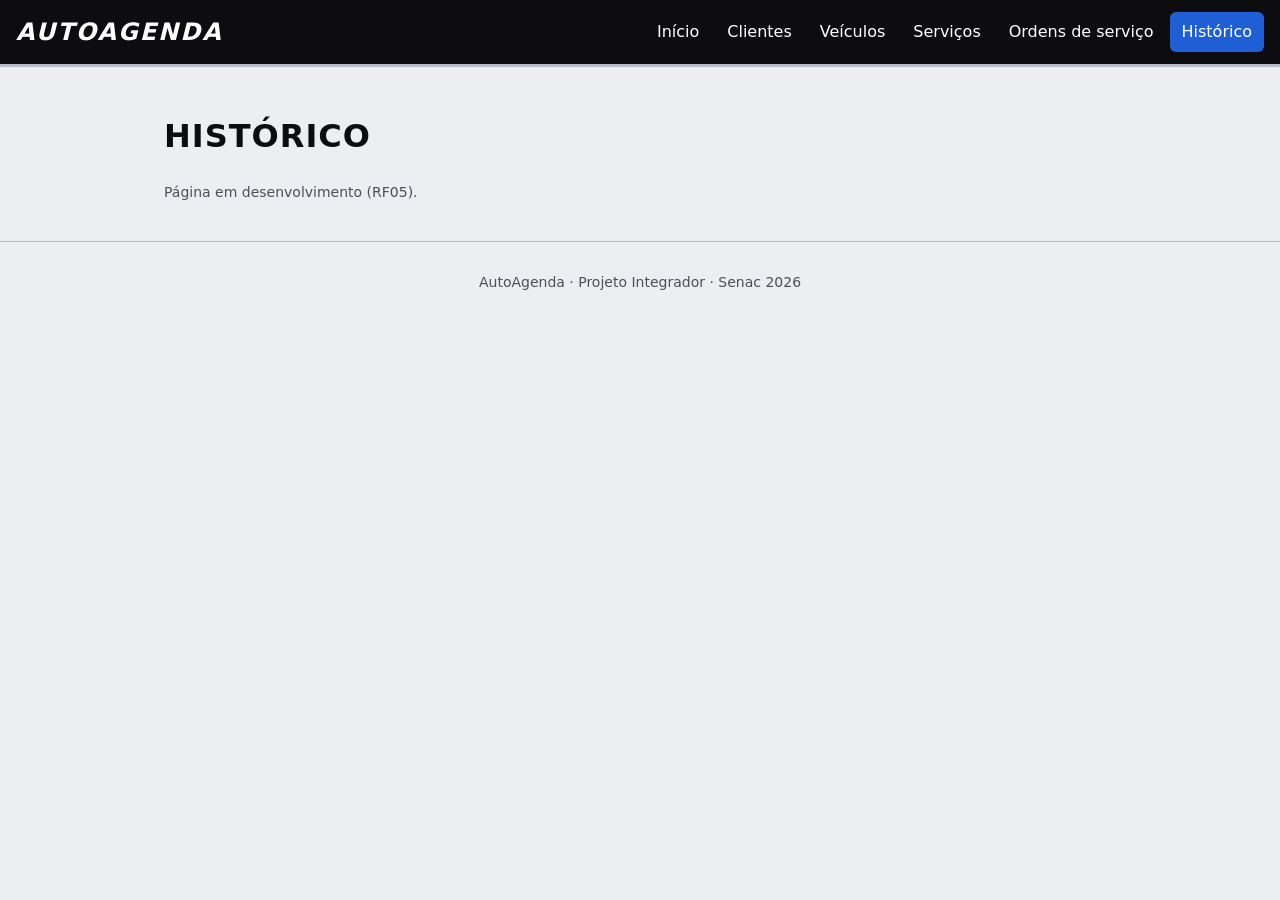
==== historico.html @ f7508c3d "feat: adiciona estrutura base e cadastro de clientes e veículos" ====
<!DOCTYPE html>
<html lang="pt-BR">
<head>
  <meta charset="UTF-8">
  <meta name="viewport" content="width=device-width, initial-scale=1">
  <title>Histórico | AutoAgenda</title>
  <link rel="stylesheet" href="css/estilo.css">
  <script src="js/armazenamento.js" defer></script>
  <script src="js/utilidades.js" defer></script>
  <script src="js/historico.js" defer></script>
</head>
<body>
  <header class="cabecalho">
    <a class="marca" href="index.html">AutoAgenda</a>
    <nav aria-label="Menu principal">
      <ul class="menu">
        <li><a href="index.html">Início</a></li>
        <li><a href="clientes.html">Clientes</a></li>
        <li><a href="veiculos.html">Veículos</a></li>
        <li><a href="servicos.html">Serviços</a></li>
        <li><a href="ordens.html">Ordens de serviço</a></li>
        <li><a href="historico.html" aria-current="page">Histórico</a></li>
      </ul>
    </nav>
  </header>

  <main class="conteudo">
    <h1>Histórico</h1>
    <p id="mensagem" class="mensagem" role="status"></p>

    <p class="dica">Página em desenvolvimento (RF05).</p>
  </main>

  <footer class="rodape">
    <p>AutoAgenda · Projeto Integrador · Senac 2026</p>
  </footer>
</body>
</html>
---- css/estilo.css ----
/* Cores inspiradas em Velozes e Furiosos:
   o Dodge Charger preto do Toretto e o Nissan Skyline branco do Brian. */
:root {
  --preto-charger: #0d0d0f;
  --grafite: #2a2b31;
  --branco-skyline: #ffffff;
  --prata: #eceef1;
  --cromado: #b8bcc4;
  --azul-nitro: #1f5fd6;
  --azul-nitro-escuro: #1747a6;
  --cinza-texto: #4b5059;
  --cor-sucesso: #166534;
  --cor-erro: #b91c1c;
}

* {
  box-sizing: border-box;
}

body {
  margin: 0;
  font-family: system-ui, Arial, sans-serif;
  line-height: 1.5;
  color: var(--preto-charger);
  background-color: var(--prata);
}

a {
  color: var(--azul-nitro);
}

h1 {
  text-transform: uppercase;
  letter-spacing: 1px;
}

.cabecalho {
  padding: 12px 16px;
  background-color: var(--preto-charger);
  border-bottom: 3px solid var(--cromado);
}

.marca {
  font-size: 1.5rem;
  font-weight: 900;
  font-style: italic;
  text-transform: uppercase;
  letter-spacing: 2px;
  color: white;
  text-decoration: none;
}

.menu {
  display: flex;
  flex-wrap: wrap;
  gap: 4px;
  margin: 8px 0 0;
  padding: 0;
  list-style: none;
}

.menu a {
  display: block;
  padding: 8px 12px;
  border-radius: 6px;
  color: white;
  text-decoration: none;
}

.menu a:hover {
  background-color: var(--grafite);
}

.menu a[aria-current="page"] {
  background-color: var(--azul-nitro);
}

.conteudo {
  max-width: 1000px;
  margin: 0 auto;
  padding: 16px;
}

.cartao {
  margin-bottom: 24px;
  padding: 16px;
  border: 1px solid var(--cromado);
  border-radius: 8px;
  background-color: var(--branco-skyline);
  box-shadow: 0 2px 6px rgba(0, 0, 0, 0.08);
}

fieldset {
  margin: 0;
  padding: 0;
  border: none;
}

legend {
  padding: 0;
  color: var(--cinza-texto);
}

label {
  display: block;
  margin-top: 12px;
  font-weight: bold;
}

input,
select {
  width: 100%;
  min-height: 44px;
  padding: 8px;
  border: 1px solid var(--cromado);
  border-radius: 6px;
  background-color: white;
  font: inherit;
}

input:focus {
  border-color: var(--azul-nitro);
}

input:user-invalid,
select:user-invalid {
  border: 2px solid var(--cor-erro);
}

.dica {
  color: var(--cinza-texto);
  font-size: 0.875rem;
}

.botao {
  min-height: 44px;
  margin-top: 8px;
  padding: 8px 16px;
  border: 1px solid var(--cromado);
  border-radius: 6px;
  color: var(--preto-charger);
  background-color: white;
  font: inherit;
  cursor: pointer;
}

.botao:hover {
  background-color: #e8e9ec;
}

.botao-principal {
  border-color: var(--azul-nitro);
  color: white;
  background-color: var(--azul-nitro);
  font-weight: bold;
  text-transform: uppercase;
}

.botao-principal:hover {
  background-color: var(--azul-nitro-escuro);
}

.botao-pequeno {
  min-height: 36px;
  margin: 0 4px 0 0;
  padding: 4px 12px;
}

.mensagem:empty {
  display: none;
}

.mensagem-sucesso,
.mensagem-erro {
  padding: 12px 16px;
  border-radius: 6px;
  font-weight: bold;
}

.mensagem-sucesso {
  background-color: #dcfce7;
  color: var(--cor-sucesso);
}

.mensagem-erro {
  background-color: #fee2e2;
  color: var(--cor-erro);
}

.tabela-rolavel {
  overflow-x: auto;
  margin-top: 16px;
}

table {
  width: 100%;
  border-collapse: collapse;
}

th,
td {
  padding: 8px;
  border-bottom: 1px solid var(--cromado);
  text-align: left;
  white-space: nowrap;
}

th {
  color: white;
  background-color: var(--grafite);
  text-transform: uppercase;
  font-size: 0.875rem;
}

a:focus-visible,
button:focus-visible,
input:focus-visible,
select:focus-visible {
  outline: 3px solid var(--azul-nitro);
  outline-offset: 2px;
}

.rodape {
  padding: 16px;
  text-align: center;
  color: var(--cinza-texto);
  font-size: 0.875rem;
  border-top: 1px solid var(--cromado);
}

@media (min-width: 768px) {
  .cabecalho {
    display: flex;
    align-items: center;
    justify-content: space-between;
  }

  .menu {
    margin-top: 0;
  }

  .conteudo {
    padding: 24px;
  }
}

@media print {
  .cabecalho,
  .rodape,
  .botao {
    display: none;
  }

  body,
  .cartao {
    color: black;
    background: white;
    border: none;
  }

  th {
    color: black;
    background: white;
  }
}
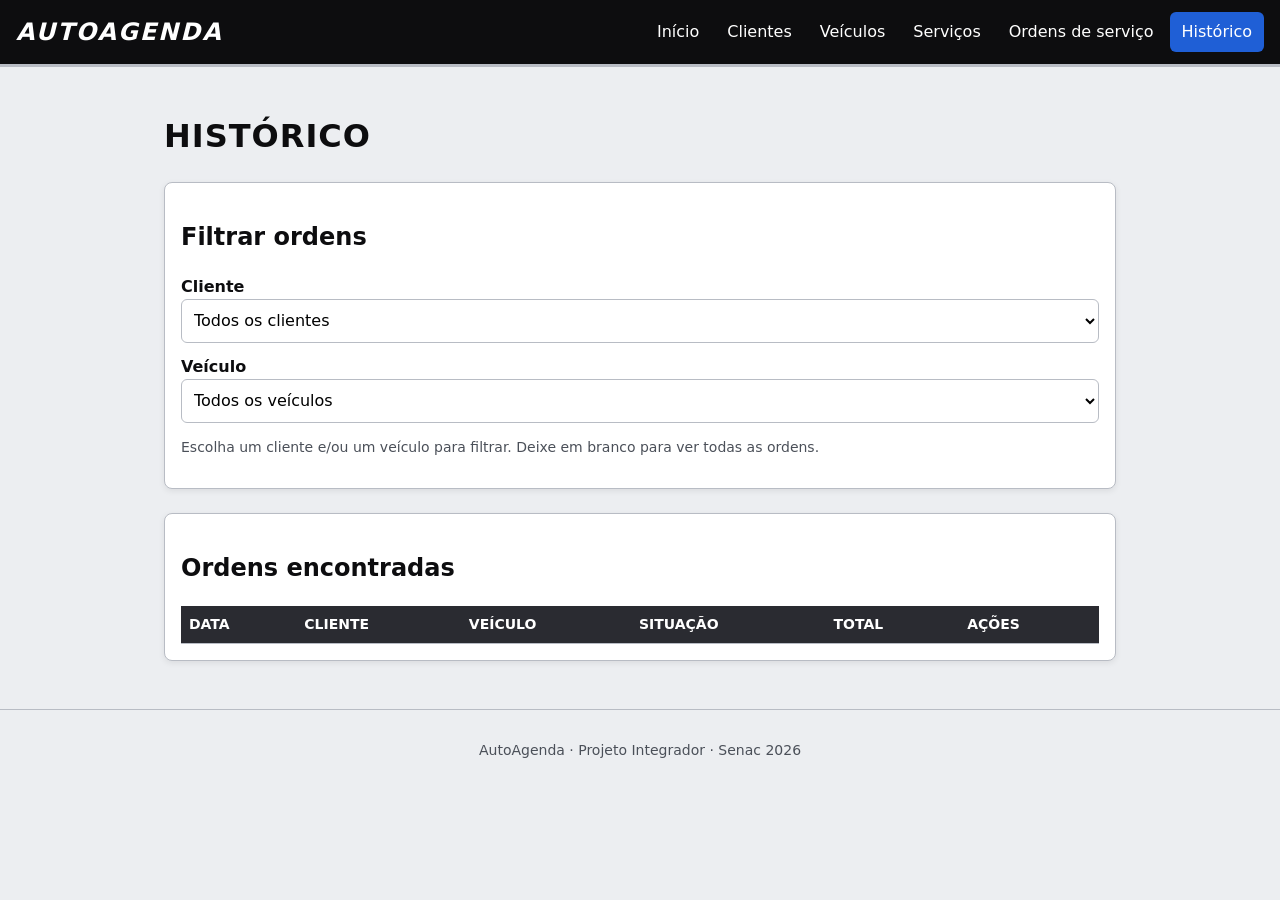
==== commit d3e348c7: "Update historico.html" ====
--- a/historico.html
+++ b/historico.html
@@ -28,7 +28,42 @@
     <h1>Histórico</h1>
     <p id="mensagem" class="mensagem" role="status"></p>
 
-    <p class="dica">Página em desenvolvimento (RF05).</p>
+    <section class="cartao">
+      <h2>Filtrar ordens</h2>
+
+      <label for="filtro-cliente">Cliente</label>
+      <select id="filtro-cliente">
+        <option value="">Todos os clientes</option>
+      </select>
+
+      <label for="filtro-veiculo">Veículo</label>
+      <select id="filtro-veiculo">
+        <option value="">Todos os veículos</option>
+      </select>
+
+      <p class="dica">Escolha um cliente e/ou um veículo para filtrar. Deixe em branco para ver todas as ordens.</p>
+    </section>
+
+    <section class="cartao">
+      <h2>Ordens encontradas</h2>
+
+      <div class="tabela-rolavel">
+        <table>
+          <thead>
+            <tr>
+              <th scope="col">Data</th>
+              <th scope="col">Cliente</th>
+              <th scope="col">Veículo</th>
+              <th scope="col">Situação</th>
+              <th scope="col">Total</th>
+              <th scope="col">Ações</th>
+            </tr>
+          </thead>
+          <tbody id="lista"></tbody>
+        </table>
+      </div>
+      <p id="lista-vazia" class="dica" hidden>Nenhuma ordem encontrada com os filtros atuais.</p>
+    </section>
   </main>
 
   <footer class="rodape">
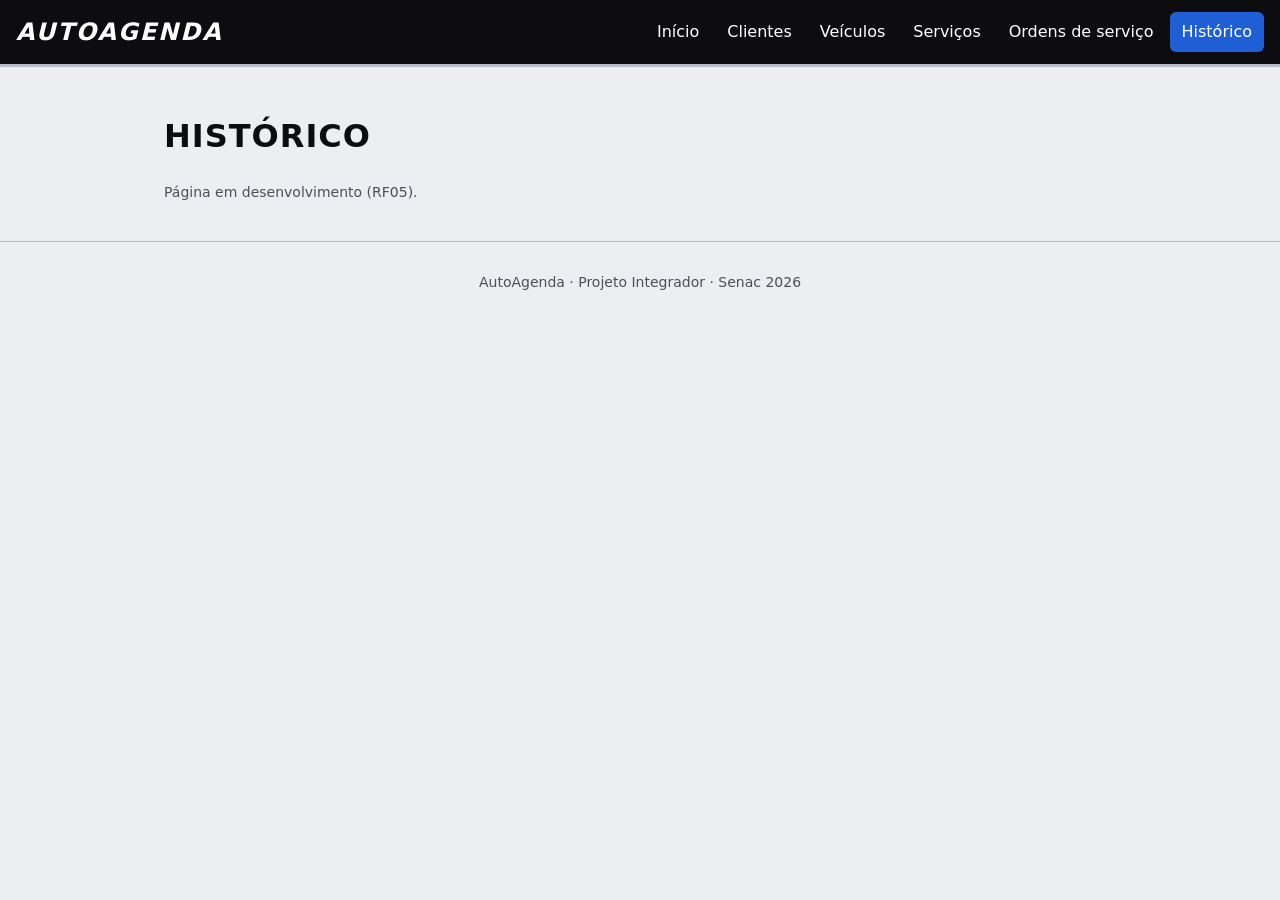
==== commit 297bd9f1: "Merge pull request #1 from senac-ads-grupo-34/feat/clientes_veiculos feat: adiciona estrutura base e" ====
--- a/historico.html
+++ b/historico.html
@@ -28,42 +28,7 @@
     <h1>Histórico</h1>
     <p id="mensagem" class="mensagem" role="status"></p>
 
-    <section class="cartao">
-      <h2>Filtrar ordens</h2>
-
-      <label for="filtro-cliente">Cliente</label>
-      <select id="filtro-cliente">
-        <option value="">Todos os clientes</option>
-      </select>
-
-      <label for="filtro-veiculo">Veículo</label>
-      <select id="filtro-veiculo">
-        <option value="">Todos os veículos</option>
-      </select>
-
-      <p class="dica">Escolha um cliente e/ou um veículo para filtrar. Deixe em branco para ver todas as ordens.</p>
-    </section>
-
-    <section class="cartao">
-      <h2>Ordens encontradas</h2>
-
-      <div class="tabela-rolavel">
-        <table>
-          <thead>
-            <tr>
-              <th scope="col">Data</th>
-              <th scope="col">Cliente</th>
-              <th scope="col">Veículo</th>
-              <th scope="col">Situação</th>
-              <th scope="col">Total</th>
-              <th scope="col">Ações</th>
-            </tr>
-          </thead>
-          <tbody id="lista"></tbody>
-        </table>
-      </div>
-      <p id="lista-vazia" class="dica" hidden>Nenhuma ordem encontrada com os filtros atuais.</p>
-    </section>
+    <p class="dica">Página em desenvolvimento (RF05).</p>
   </main>
 
   <footer class="rodape">
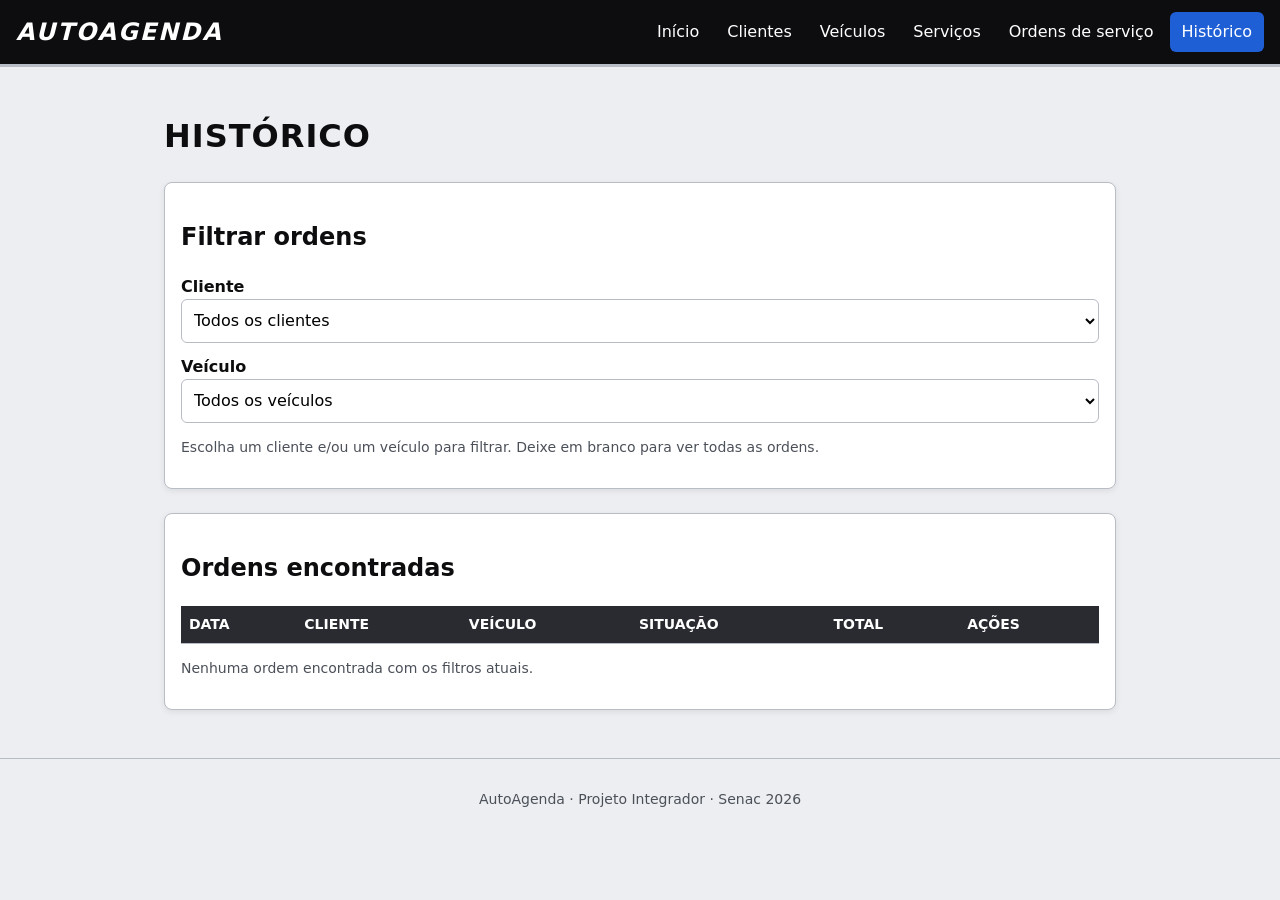
==== commit 0bc076c2: "Merge pull request #2 from senac-ads-grupo-34/update-orcamento_historico_ordens_pedro Update orcamen" ====
--- a/historico.html
+++ b/historico.html
@@ -28,7 +28,42 @@
     <h1>Histórico</h1>
     <p id="mensagem" class="mensagem" role="status"></p>
 
-    <p class="dica">Página em desenvolvimento (RF05).</p>
+    <section class="cartao">
+      <h2>Filtrar ordens</h2>
+
+      <label for="filtro-cliente">Cliente</label>
+      <select id="filtro-cliente">
+        <option value="">Todos os clientes</option>
+      </select>
+
+      <label for="filtro-veiculo">Veículo</label>
+      <select id="filtro-veiculo">
+        <option value="">Todos os veículos</option>
+      </select>
+
+      <p class="dica">Escolha um cliente e/ou um veículo para filtrar. Deixe em branco para ver todas as ordens.</p>
+    </section>
+
+    <section class="cartao">
+      <h2>Ordens encontradas</h2>
+
+      <div class="tabela-rolavel">
+        <table>
+          <thead>
+            <tr>
+              <th scope="col">Data</th>
+              <th scope="col">Cliente</th>
+              <th scope="col">Veículo</th>
+              <th scope="col">Situação</th>
+              <th scope="col">Total</th>
+              <th scope="col">Ações</th>
+            </tr>
+          </thead>
+          <tbody id="lista"></tbody>
+        </table>
+      </div>
+      <p id="lista-vazia" class="dica" hidden>Nenhuma ordem encontrada com os filtros atuais.</p>
+    </section>
   </main>
 
   <footer class="rodape">
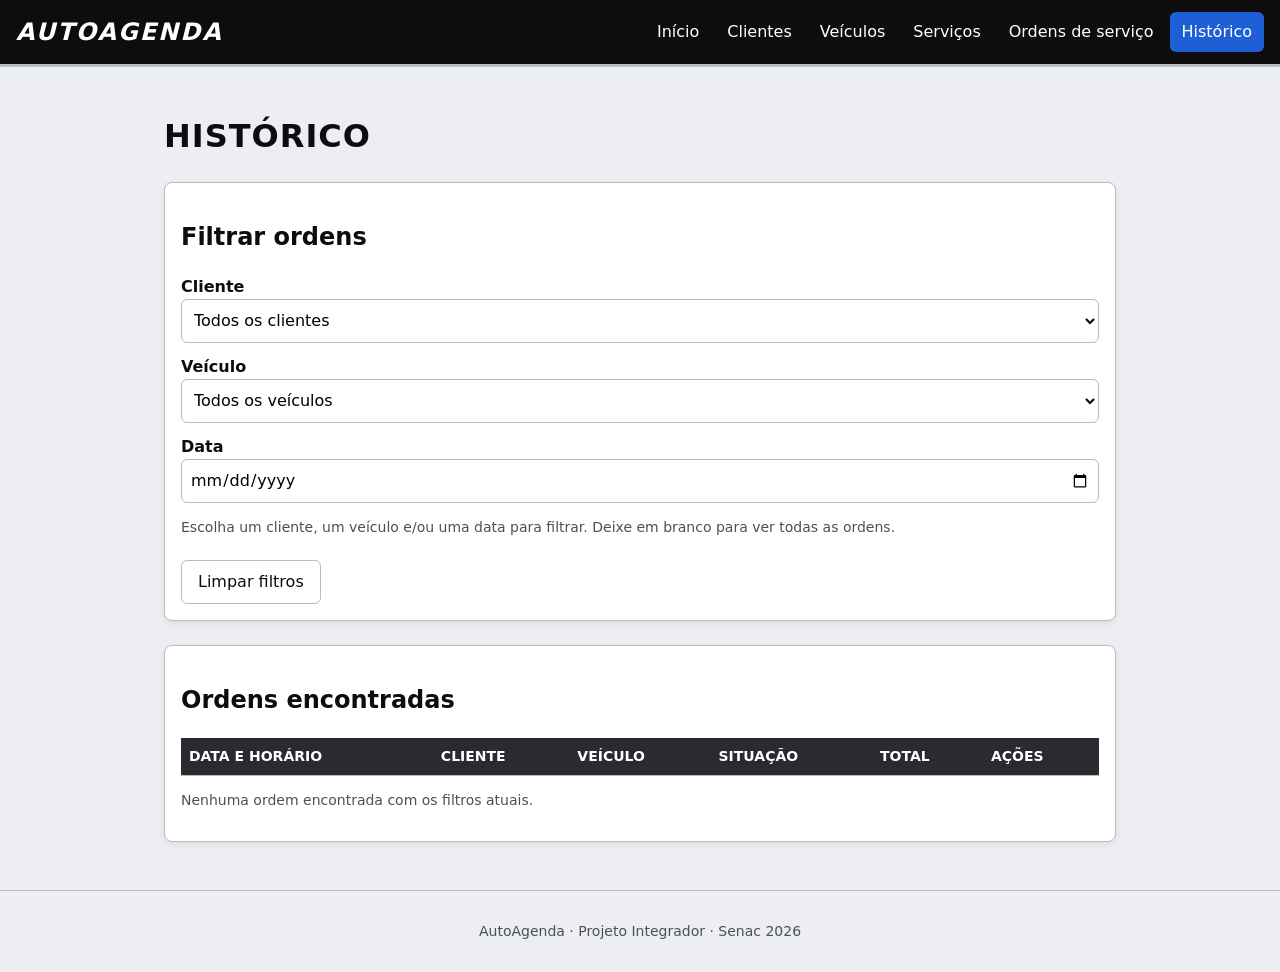
==== commit e20dcae4: "feat: cadastro de serviços, horário no agendamento e ajustes de código RF03: tela de serviços com ca" ====
--- a/historico.html
+++ b/historico.html
@@ -41,7 +41,11 @@
         <option value="">Todos os veículos</option>
       </select>
 
-      <p class="dica">Escolha um cliente e/ou um veículo para filtrar. Deixe em branco para ver todas as ordens.</p>
+      <label for="filtro-data">Data</label>
+      <input type="date" id="filtro-data">
+
+      <p class="dica">Escolha um cliente, um veículo e/ou uma data para filtrar. Deixe em branco para ver todas as ordens.</p>
+      <button type="button" id="botao-limpar-filtros" class="botao">Limpar filtros</button>
     </section>
 
     <section class="cartao">
@@ -51,7 +55,7 @@
         <table>
           <thead>
             <tr>
-              <th scope="col">Data</th>
+              <th scope="col">Data e horário</th>
               <th scope="col">Cliente</th>
               <th scope="col">Veículo</th>
               <th scope="col">Situação</th>
--- a/css/estilo.css
+++ b/css/estilo.css
@@ -17,6 +17,11 @@
   box-sizing: border-box;
 }
 
+/* O atributo hidden tem que vencer as regras de display que vem depois. */
+[hidden] {
+  display: none !important;
+}
+
 body {
   margin: 0;
   font-family: system-ui, Arial, sans-serif;
@@ -244,11 +249,105 @@
   }
 }
 
+/* Lista de servicos da ordem de servico */
+.lista-itens {
+  margin: 12px 0 0;
+  padding: 0;
+  list-style: none;
+}
+
+.lista-itens li {
+  display: flex;
+  flex-wrap: wrap;
+  align-items: center;
+  gap: 8px;
+  padding: 8px 0;
+  border-bottom: 1px solid var(--cromado);
+}
+
+.lista-itens li:last-child {
+  border-bottom: none;
+}
+
+.lista-itens .preco {
+  margin-left: auto;
+  font-weight: bold;
+}
+
+.linha-adicionar {
+  display: flex;
+  flex-wrap: wrap;
+  gap: 8px;
+  align-items: end;
+  margin-top: 8px;
+}
+
+.linha-adicionar select {
+  flex: 1 1 220px;
+}
+
+.linha-adicionar .botao {
+  margin-top: 0;
+}
+
+/* Orcamento */
+.orcamento-cabecalho {
+  display: flex;
+  flex-wrap: wrap;
+  justify-content: space-between;
+  gap: 16px;
+  margin-bottom: 16px;
+}
+
+.orcamento-dados p {
+  margin: 4px 0;
+}
+
+.orcamento-total {
+  margin-top: 16px;
+  font-size: 1.25rem;
+  font-weight: bold;
+  text-align: right;
+}
+
+.tabela-servicos {
+  width: 100%;
+  border-collapse: collapse;
+}
+
+.tabela-servicos th,
+.tabela-servicos td {
+  padding: 8px;
+  border-bottom: 1px solid var(--cromado);
+  text-align: left;
+}
+
+.tabela-servicos th {
+  color: var(--preto-charger);
+  background: var(--prata);
+}
+
+.tabela-servicos td:last-child,
+.tabela-servicos th:last-child {
+  text-align: right;
+}
+
 @media print {
   .cabecalho,
   .rodape,
-  .botao {
+  .botao,
+  .nao-imprimir {
     display: none;
+  }
+
+  .conteudo {
+    max-width: none;
+    padding: 0;
+  }
+
+  .cartao {
+    padding: 0;
+    box-shadow: none;
   }
 
   body,
